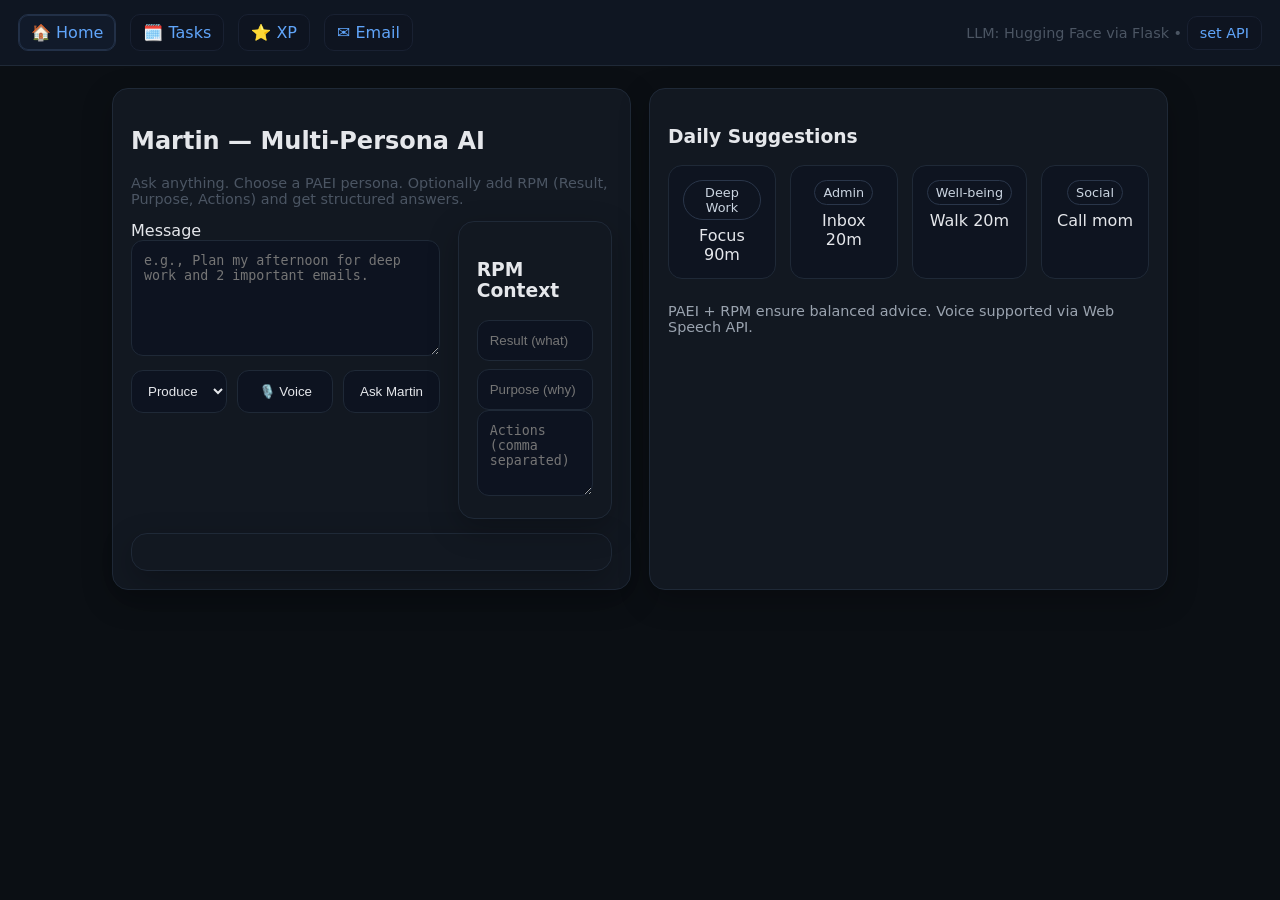
==== index.html @ c74e8c75 "Initial commit for frontend" ====
<!doctype html>
<html>
<head>
  <meta charset="utf-8">
  <meta name="viewport" content="width=device-width,initial-scale=1">
  <title>POS Demo • Martin (Home)</title>
  <link rel="stylesheet" href="styles.css">
</head>
<body onload="setActive('nav-home')">
  <nav>
    <a id="nav-home" href="index.html">🏠 Home</a>
    <a id="nav-tasks" href="tasks.html">🗓️ Tasks</a>
    <a id="nav-xp" href="xp.html">⭐ XP</a>
    <a id="nav-email" href="email.html">✉️ Email</a>
    <span class="small" style="margin-left:auto">LLM: Hugging Face via Flask • <a href="#" onclick="promptBase()">set API</a></span>
  </nav>
  <div class="container">
    <div class="row">
      <div class="card">
        <h2>Martin — Multi‑Persona AI</h2>
        <p class="small">Ask anything. Choose a PAEI persona. Optionally add RPM (Result, Purpose, Actions) and get structured answers.</p>
        <div class="row" style="grid-template-columns: 2fr 1fr;">
          <div>
            <label>Message</label>
            <textarea id="msg" rows="6" placeholder="e.g., Plan my afternoon for deep work and 2 important emails."></textarea>
            <div style="display:flex;gap:10px;margin-top:10px">
              <select id="persona">
                <option>Producer</option>
                <option>Administrator</option>
                <option>Entrepreneur</option>
                <option>Integrator</option>
              </select>
              <button onclick="useVoiceInput('msg')">🎙️ Voice</button>
              <button onclick="send()">Ask Martin</button>
            </div>
          </div>
          <div class="card">
            <h3>RPM Context</h3>
            <input id="rpm-result" placeholder="Result (what)">
            <input id="rpm-purpose" placeholder="Purpose (why)" style="margin-top:8px">
            <textarea id="rpm-actions" rows="4" placeholder="Actions (comma separated)"></textarea>
          </div>
        </div>
        <div id="out" class="card" style="margin-top:14px;white-space:pre-wrap"></div>
      </div>
      <div class="card">
        <h3>Daily Suggestions</h3>
        <div class="kpis">
          <div class="kpi"><div class="badge">Deep Work</div><div id="k1" style="margin-top:6px">Focus 90m</div></div>
          <div class="kpi"><div class="badge">Admin</div><div id="k2" style="margin-top:6px">Inbox 20m</div></div>
          <div class="kpi"><div class="badge">Well‑being</div><div id="k3" style="margin-top:6px">Walk 20m</div></div>
          <div class="kpi"><div class="badge">Social</div><div id="k4" style="margin-top:6px">Call mom</div></div>
        </div>
        <div class="footer">PAEI + RPM ensure balanced advice. Voice supported via Web Speech API.</div>
      </div>
    </div>
  </div>
  <script src="script.js"></script>
  <script>
    function promptBase(){
      const v = prompt("Backend API base:", localStorage.getItem("API_BASE")||"http://localhost:5001/api");
      if(v){ localStorage.setItem("API_BASE", v); alert("Saved. Reload the page."); }
    }
    async function send(){
      const msg = document.getElementById("msg").value.trim();
      if(!msg) return;
      const persona = document.getElementById("persona").value;
      const rpm = {
        result: document.getElementById("rpm-result").value.trim(),
        purpose: document.getElementById("rpm-purpose").value.trim(),
        actions: document.getElementById("rpm-actions").value.split(",").map(s=>s.trim()).filter(Boolean)
      };
      const {reply} = await askLLM(msg, persona, rpm);
      document.getElementById("out").textContent = reply || "[No response]";
    }
  </script>
</body>
</html>
---- styles.css ----
:root { --bg: #0b0f14; --panel:#121821; --muted:#4b5563; --text:#e5e7eb; --brand:#60a5fa; }
*{box-sizing:border-box} body{margin:0;background:var(--bg);color:var(--text);font-family:Inter,system-ui,Segoe UI,Roboto,Arial}
a{color:var(--brand);text-decoration:none}
nav{display:flex;gap:14px;align-items:center;padding:14px 18px;background:#0f1622;border-bottom:1px solid #1f2937;position:sticky;top:0;z-index:10}
nav a{padding:8px 12px;border-radius:10px;background:#0e1420;border:1px solid #192132}
nav a.active{background:#111a2a;border-color:#223047;box-shadow:0 0 0 1px #223047 inset}
.container{max-width:1100px;margin:0 auto;padding:22px}
.card{background:var(--panel);border:1px solid #1f2937;border-radius:16px;padding:18px;box-shadow:0 10px 30px rgba(0,0,0,.25)}
.row{display:grid;grid-template-columns:1fr 1fr;gap:18px}
input,textarea,select,button{background:#0d1320;color:var(--text);border:1px solid #1f2937;border-radius:12px;padding:12px;width:100%}
button{cursor:pointer}
.small{color:var(--muted);font-size:.9rem}
.badge{display:inline-block;padding:4px 8px;border:1px solid #2a364a;border-radius:999px;font-size:.8rem;color:#cbd5e1}
.kpis{display:grid;grid-template-columns:repeat(4,1fr);gap:14px}
.kpi{background:#0e1420;border:1px solid #1f2937;border-radius:14px;padding:14px;text-align:center}
.progress{width:100%;height:10px;background:#0c1220;border-radius:999px;border:1px solid #1f2937;overflow:hidden}
.bar{height:100%;background:var(--brand);width:0%}
.transcript{max-height:160px;overflow:auto;background:#0b1120;border:1px dashed #223047;border-radius:10px;padding:10px}
.footer{margin-top:24px;font-size:.9rem;color:#9aa3af}
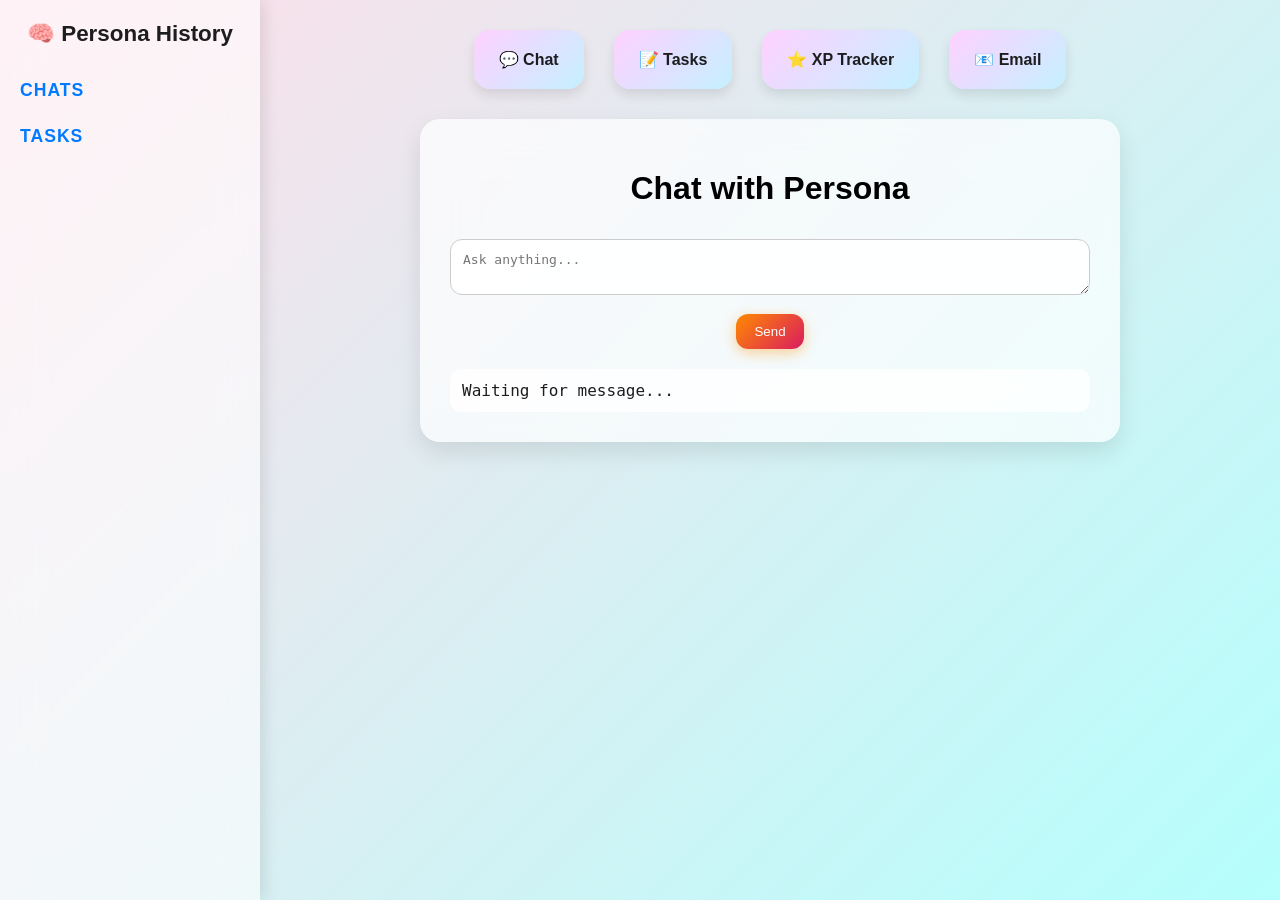
==== commit 06de1f24: "Renamed api-playground.html to index.html for Netlify" ====
--- a/index.html
+++ b/index.html
@@ -1,79 +1,395 @@
-
-<!doctype html>
-<html>
+<!DOCTYPE html>
+<html lang="en">
 <head>
-  <meta charset="utf-8">
-  <meta name="viewport" content="width=device-width,initial-scale=1">
-  <title>POS Demo • Martin (Home)</title>
-  <link rel="stylesheet" href="styles.css">
+  <meta charset="UTF-8" />
+  <meta name="viewport" content="width=device-width, initial-scale=1.0" />
+  <title>Persona — ADHD Dashboard</title>
+  <style>
+    * {
+      box-sizing: border-box;
+      transition: all 0.3s ease;
+    }
+    body {
+      margin: 0;
+      font-family: 'SF Pro Display', -apple-system, BlinkMacSystemFont, "Segoe UI", sans-serif;
+      background: linear-gradient(135deg, #ffdee9 0%, #b5fffc 100%);
+      height: 100vh;
+      overflow: hidden;
+      display: flex;
+    }
+
+    /* ---------- Sidebar ---------- */
+    .sidebar {
+      width: 260px;
+      background: rgba(255, 255, 255, 0.6);
+      backdrop-filter: blur(20px);
+      padding: 20px;
+      box-shadow: 4px 0 15px rgba(0, 0, 0, 0.1);
+      display: flex;
+      flex-direction: column;
+      overflow-y: auto;
+    }
+
+    .sidebar h2 {
+      margin: 0 0 15px 0;
+      font-size: 1.4em;
+      text-align: center;
+      color: #1d1d1f;
+    }
+
+    .history-section {
+      margin-bottom: 25px;
+    }
+
+    .history-section h3 {
+      font-size: 1.1em;
+      color: #007aff;
+      margin-bottom: 10px;
+      text-transform: uppercase;
+      letter-spacing: 1px;
+    }
+
+    .history-item {
+      background: rgba(255, 255, 255, 0.8);
+      border-radius: 12px;
+      padding: 10px 12px;
+      margin-bottom: 10px;
+      font-size: 0.9em;
+      box-shadow: 0 4px 8px rgba(0, 0, 0, 0.05);
+      animation: fadeIn 0.5s ease;
+    }
+
+    @keyframes fadeIn {
+      from {opacity: 0; transform: translateY(8px);}
+      to {opacity: 1; transform: translateY(0);}
+    }
+
+    /* ---------- Main Area ---------- */
+    .main {
+      flex: 1;
+      display: flex;
+      flex-direction: column;
+      align-items: center;
+      justify-content: flex-start;
+      padding: 30px;
+      overflow: hidden;
+    }
+
+    /* ---------- Tabs ---------- */
+    .tabs {
+      display: flex;
+      gap: 30px;
+      margin-bottom: 30px;
+    }
+
+    .tabs button {
+      background: linear-gradient(135deg, #ffd1ff, #c4f0ff);
+      border: none;
+      border-radius: 16px;
+      padding: 20px 25px;
+      font-size: 1em;
+      font-weight: 600;
+      color: #1d1d1f;
+      cursor: pointer;
+      box-shadow: 0 6px 12px rgba(0,0,0,0.1);
+    }
+    .tabs button:hover {
+      transform: translateY(-5px);
+      box-shadow: 0 8px 16px rgba(0,0,0,0.15);
+    }
+
+    /* ---------- Card ---------- */
+    .card {
+      background: rgba(255, 255, 255, 0.7);
+      backdrop-filter: blur(25px);
+      border-radius: 20px;
+      padding: 30px;
+      width: 80%;
+      max-width: 700px;
+      text-align: center;
+      box-shadow: 0 10px 25px rgba(0, 0, 0, 0.1);
+    }
+
+    textarea, input {
+      width: 100%;
+      padding: 12px;
+      border-radius: 12px;
+      border: 1px solid #ccc;
+      background: rgba(255, 255, 255, 0.9);
+      font-size: 1em;
+      margin-top: 10px;
+      outline: none;
+    }
+
+    textarea:focus, input:focus {
+      border-color: #007aff;
+      box-shadow: 0 0 0 3px rgba(0,122,255,0.2);
+    }
+
+    button.action {
+      background: linear-gradient(135deg, #ff8a00, #da1b60);
+      color: white;
+      border: none;
+      border-radius: 12px;
+      padding: 10px 18px;
+      margin-top: 15px;
+      font-weight: 500;
+      cursor: pointer;
+      box-shadow: 0 4px 14px rgba(255, 140, 0, 0.4);
+    }
+
+    button.action:hover {
+      transform: translateY(-3px);
+    }
+
+    .output {
+      background: rgba(255, 255, 255, 0.8);
+      border-radius: 12px;
+      padding: 12px;
+      margin-top: 20px;
+      text-align: left;
+      max-height: 250px;
+      overflow-y: auto;
+      white-space: pre-wrap;
+      font-family: "SF Mono", monospace;
+      color: #1d1d1f;
+    }
+
+    .xp-ring {
+      position: relative;
+      width: 150px;
+      height: 150px;
+      margin: 0 auto 20px auto;
+    }
+
+    .xp-svg {
+      transform: rotate(-90deg);
+      width: 150px;
+      height: 150px;
+    }
+
+    .xp-bg {
+      fill: none;
+      stroke: #d3d3d3;
+      stroke-width: 10;
+      opacity: 0.3;
+    }
+
+    .xp-progress {
+      fill: none;
+      stroke: url(#xpGradient);
+      stroke-width: 10;
+      stroke-linecap: round;
+      stroke-dasharray: 314;
+      stroke-dashoffset: 314;
+      transition: stroke-dashoffset 1.2s ease-in-out;
+    }
+
+    .xp-text {
+      position: absolute;
+      top: 50%;
+      left: 50%;
+      transform: translate(-50%, -50%);
+      text-align: center;
+    }
+
+    #xpDisplay {
+      font-size: 2.2em;
+      font-weight: 600;
+      color: #1d1d1f;
+    }
+
+    .gmail-btn {
+      margin-top: 15px;
+      background: linear-gradient(135deg, #4285f4, #34a853, #fbbc05, #ea4335);
+      color: white;
+      border: none;
+      padding: 10px 20px;
+      border-radius: 10px;
+      font-weight: 600;
+      cursor: pointer;
+      background-size: 300%;
+      animation: gradientMove 4s infinite linear;
+    }
+
+    @keyframes gradientMove {
+      0% { background-position: 0% 50%; }
+      50% { background-position: 100% 50%; }
+      100% { background-position: 0% 50%; }
+    }
+
+  </style>
 </head>
-<body onload="setActive('nav-home')">
-  <nav>
-    <a id="nav-home" href="index.html">🏠 Home</a>
-    <a id="nav-tasks" href="tasks.html">🗓️ Tasks</a>
-    <a id="nav-xp" href="xp.html">⭐ XP</a>
-    <a id="nav-email" href="email.html">✉️ Email</a>
-    <span class="small" style="margin-left:auto">LLM: Hugging Face via Flask • <a href="#" onclick="promptBase()">set API</a></span>
-  </nav>
-  <div class="container">
-    <div class="row">
-      <div class="card">
-        <h2>Martin — Multi‑Persona AI</h2>
-        <p class="small">Ask anything. Choose a PAEI persona. Optionally add RPM (Result, Purpose, Actions) and get structured answers.</p>
-        <div class="row" style="grid-template-columns: 2fr 1fr;">
-          <div>
-            <label>Message</label>
-            <textarea id="msg" rows="6" placeholder="e.g., Plan my afternoon for deep work and 2 important emails."></textarea>
-            <div style="display:flex;gap:10px;margin-top:10px">
-              <select id="persona">
-                <option>Producer</option>
-                <option>Administrator</option>
-                <option>Entrepreneur</option>
-                <option>Integrator</option>
-              </select>
-              <button onclick="useVoiceInput('msg')">🎙️ Voice</button>
-              <button onclick="send()">Ask Martin</button>
-            </div>
-          </div>
-          <div class="card">
-            <h3>RPM Context</h3>
-            <input id="rpm-result" placeholder="Result (what)">
-            <input id="rpm-purpose" placeholder="Purpose (why)" style="margin-top:8px">
-            <textarea id="rpm-actions" rows="4" placeholder="Actions (comma separated)"></textarea>
-          </div>
-        </div>
-        <div id="out" class="card" style="margin-top:14px;white-space:pre-wrap"></div>
+<body>
+
+  <!-- Left Sidebar -->
+  <div class="sidebar">
+    <h2>🧠 Persona History</h2>
+    <div id="history">
+      <div class="history-section">
+        <h3>Chats</h3>
+        <div id="chatHistory"></div>
       </div>
-      <div class="card">
-        <h3>Daily Suggestions</h3>
-        <div class="kpis">
-          <div class="kpi"><div class="badge">Deep Work</div><div id="k1" style="margin-top:6px">Focus 90m</div></div>
-          <div class="kpi"><div class="badge">Admin</div><div id="k2" style="margin-top:6px">Inbox 20m</div></div>
-          <div class="kpi"><div class="badge">Well‑being</div><div id="k3" style="margin-top:6px">Walk 20m</div></div>
-          <div class="kpi"><div class="badge">Social</div><div id="k4" style="margin-top:6px">Call mom</div></div>
-        </div>
-        <div class="footer">PAEI + RPM ensure balanced advice. Voice supported via Web Speech API.</div>
+      <div class="history-section">
+        <h3>Tasks</h3>
+        <div id="taskHistory"></div>
       </div>
     </div>
   </div>
-  <script src="script.js"></script>
+
+  <!-- Main Section -->
+  <div class="main">
+    <div class="tabs">
+      <button onclick="show('chat')">💬 Chat</button>
+      <button onclick="show('tasks')">📝 Tasks</button>
+      <button onclick="show('xp')">⭐ XP Tracker</button>
+      <button onclick="show('email')">📧 Email</button>
+    </div>
+
+    <div id="contentArea" class="card"></div>
+  </div>
+
+  <!-- XP Gradient -->
+  <svg width="0" height="0">
+    <defs>
+      <linearGradient id="xpGradient" x1="1" y1="0" x2="0" y2="1">
+        <stop offset="0%" stop-color="#ff0080" />
+        <stop offset="100%" stop-color="#7928ca" />
+      </linearGradient>
+    </defs>
+  </svg>
+
   <script>
-    function promptBase(){
-      const v = prompt("Backend API base:", localStorage.getItem("API_BASE")||"http://localhost:5001/api");
-      if(v){ localStorage.setItem("API_BASE", v); alert("Saved. Reload the page."); }
-    }
-    async function send(){
-      const msg = document.getElementById("msg").value.trim();
-      if(!msg) return;
-      const persona = document.getElementById("persona").value;
-      const rpm = {
-        result: document.getElementById("rpm-result").value.trim(),
-        purpose: document.getElementById("rpm-purpose").value.trim(),
-        actions: document.getElementById("rpm-actions").value.split(",").map(s=>s.trim()).filter(Boolean)
-      };
-      const {reply} = await askLLM(msg, persona, rpm);
-      document.getElementById("out").textContent = reply || "[No response]";
-    }
+    const BASE = "http://127.0.0.1:5001/api";
+    const content = document.getElementById("contentArea");
+
+    async function show(view) {
+      if (view === "chat") content.innerHTML = `
+        <h1>Chat with Persona</h1>
+        <textarea id="chatInput" placeholder="Ask anything..."></textarea>
+        <button class="action" onclick="sendChat()">Send</button>
+        <div id="chatOutput" class="output">Waiting for message...</div>
+      `;
+      else if (view === "tasks") content.innerHTML = `
+        <h1>Task Planner</h1>
+        <textarea id="taskInput" placeholder="What do you want to plan?"></textarea>
+        <button class="action" onclick="makeTasks()">Generate</button>
+        <div id="taskOutput" class="output">Waiting...</div>
+      `;
+      else if (view === "xp") content.innerHTML = `
+        <h1>XP Tracker</h1>
+        <div class="xp-ring">
+          <svg class="xp-svg" viewBox="0 0 120 120">
+            <circle class="xp-bg" cx="60" cy="60" r="50"></circle>
+            <circle class="xp-progress" cx="60" cy="60" r="50"></circle>
+          </svg>
+          <div class="xp-text">
+            <div id="xpDisplay">0</div><small>XP</small>
+          </div>
+        </div>
+        <input id="xpAction" placeholder="Action (chat, task, email)" />
+        <button class="action" onclick="addXP()">Add XP</button>
+      `;
+      else if (view === "email") content.innerHTML = `
+        <h1>Email Composer</h1>
+        <textarea id="emailInput" placeholder="Paste thread or draft..."></textarea>
+        <button class="action" onclick="composeEmail()">Generate Draft</button>
+        <div id="emailOutput" class="output">Waiting...</div>
+        <button class="gmail-btn" onclick="openGmail()">Open Gmail Compose</button>
+      `;
+      fetchHealth();
+    }
+
+    async function sendChat() {
+      const message = document.getElementById("chatInput").value;
+      const output = document.getElementById("chatOutput");
+      output.textContent = "Thinking...";
+      const res = await fetch(`${BASE}/ask`, {
+        method: "POST",
+        headers: { "Content-Type": "application/json" },
+        body: JSON.stringify({ message })
+      });
+      const data = await res.json();
+      output.textContent = data.reply;
+      loadHistory();
+    }
+
+    async function makeTasks() {
+      const goal = document.getElementById("taskInput").value;
+      const out = document.getElementById("taskOutput");
+      out.textContent = "Planning...";
+      const res = await fetch(`${BASE}/tasks`, {
+        method: "POST",
+        headers: { "Content-Type": "application/json" },
+        body: JSON.stringify({ goal })
+      });
+      const data = await res.json();
+      out.textContent = data.tasks;
+      loadHistory();
+    }
+
+    async function composeEmail() {
+      const thread = document.getElementById("emailInput").value;
+      const output = document.getElementById("emailOutput");
+      output.textContent = "Composing...";
+      const res = await fetch(`${BASE}/draft-email`, {
+        method: "POST",
+        headers: { "Content-Type": "application/json" },
+        body: JSON.stringify({ thread })
+      });
+      const data = await res.json();
+      output.textContent = data.draft;
+      loadHistory();
+    }
+
+    function openGmail() {
+      window.open("https://mail.google.com/mail/u/0/#inbox?compose=new", "_blank");
+    }
+
+    async function addXP() {
+      const action = document.getElementById("xpAction").value || "chat";
+      const res = await fetch(`${BASE}/xp`, {
+        method: "POST",
+        headers: { "Content-Type": "application/json" },
+        body: JSON.stringify({ action })
+      });
+      const data = await res.json();
+      animateXP(data.total_xp);
+    }
+
+    function animateXP(xp) {
+      const circle = document.querySelector('.xp-progress');
+      if (!circle) return;
+      const maxXP = 1000;
+      const offset = 314 - (xp / maxXP) * 314;
+      circle.style.strokeDashoffset = offset;
+      document.getElementById("xpDisplay").textContent = xp;
+    }
+
+    async function fetchHealth() {
+      const res = await fetch(`${BASE}/health`);
+      const data = await res.json();
+      animateXP(data.xp);
+    }
+
+    async function loadHistory() {
+      const res = await fetch(`${BASE}/history`);
+      const data = await res.json();
+
+      const chatDiv = document.getElementById("chatHistory");
+      chatDiv.innerHTML = data.chats.map(c =>
+        `<div class="history-item"><b>You:</b> ${c.user}<br><b>AI:</b> ${c.ai}</div>`
+      ).join("");
+
+      const taskDiv = document.getElementById("taskHistory");
+      taskDiv.innerHTML = data.tasks.map(t =>
+        `<div class="history-item"><b>Goal:</b> ${t.goal}<br>${t.items}</div>`
+      ).join("");
+    }
+
+    // Load defaults
+    show("chat");
+    loadHistory();
   </script>
 </body>
 </html>
